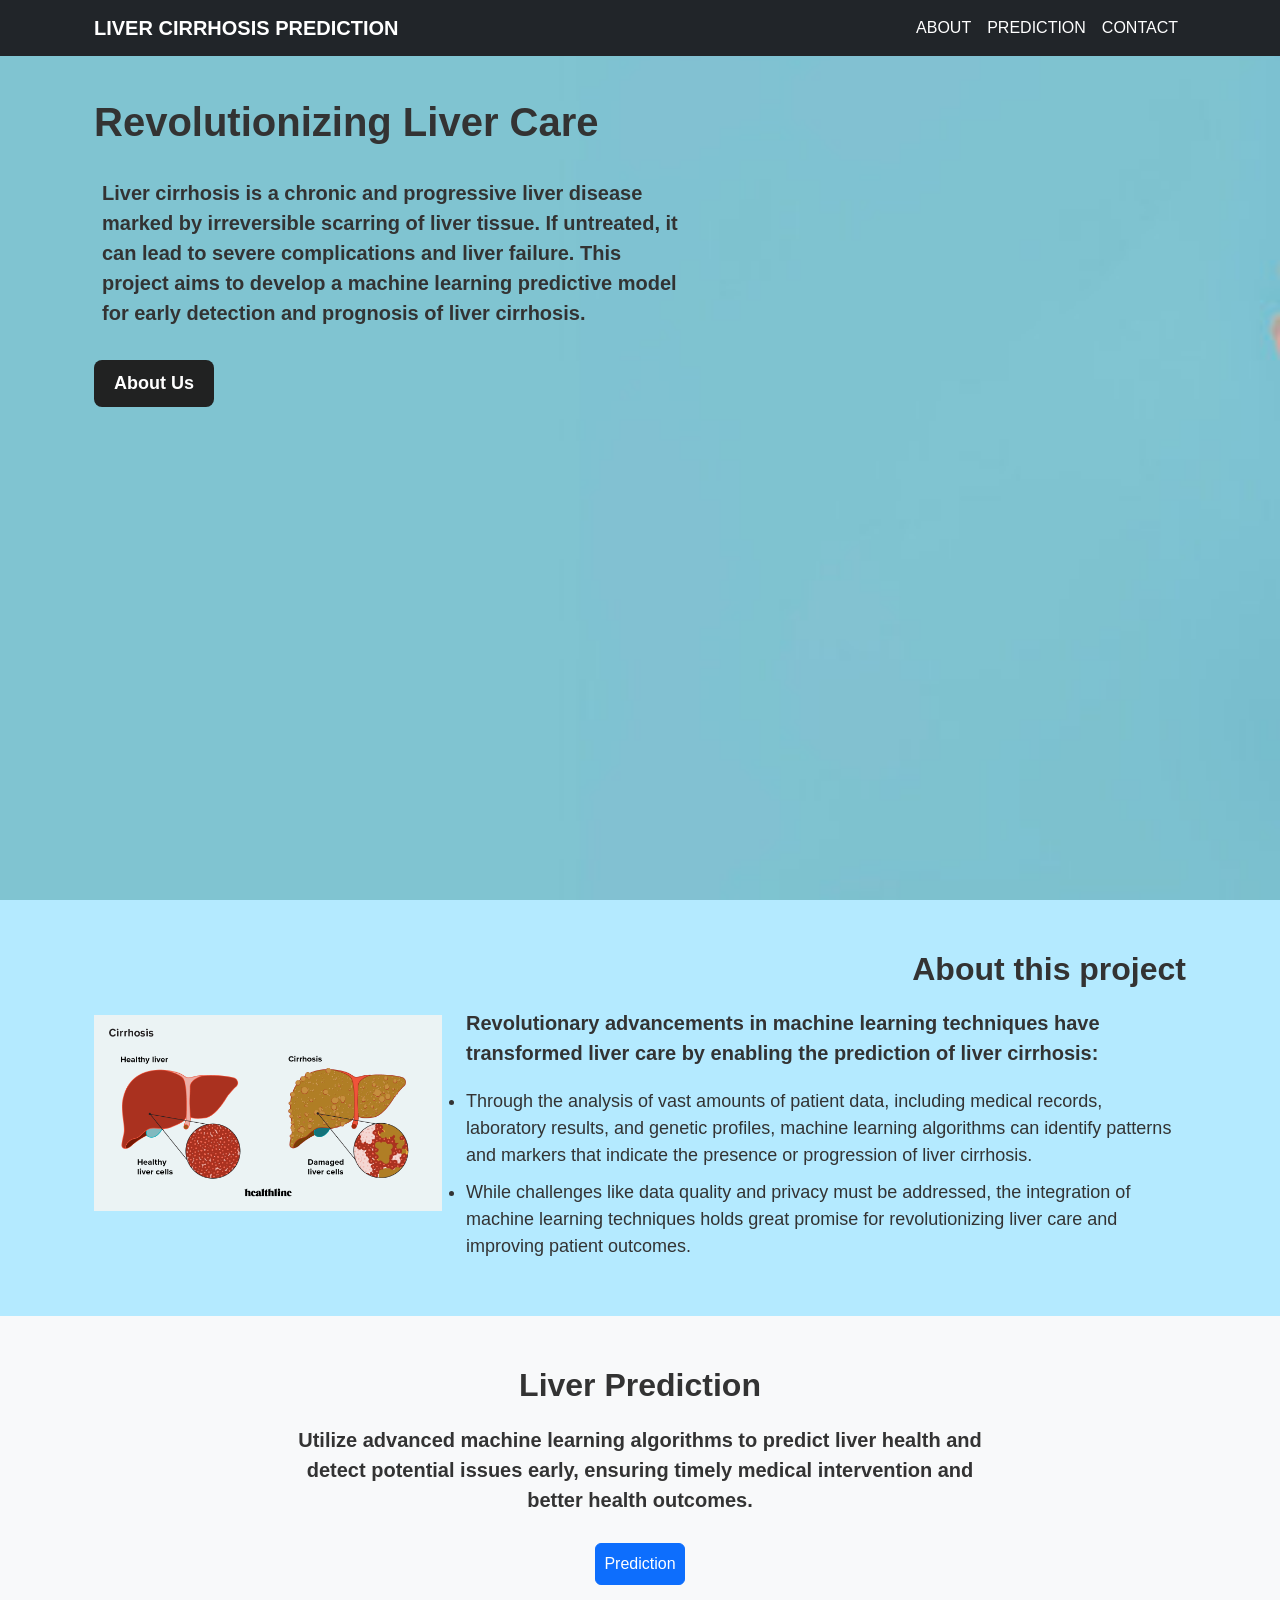
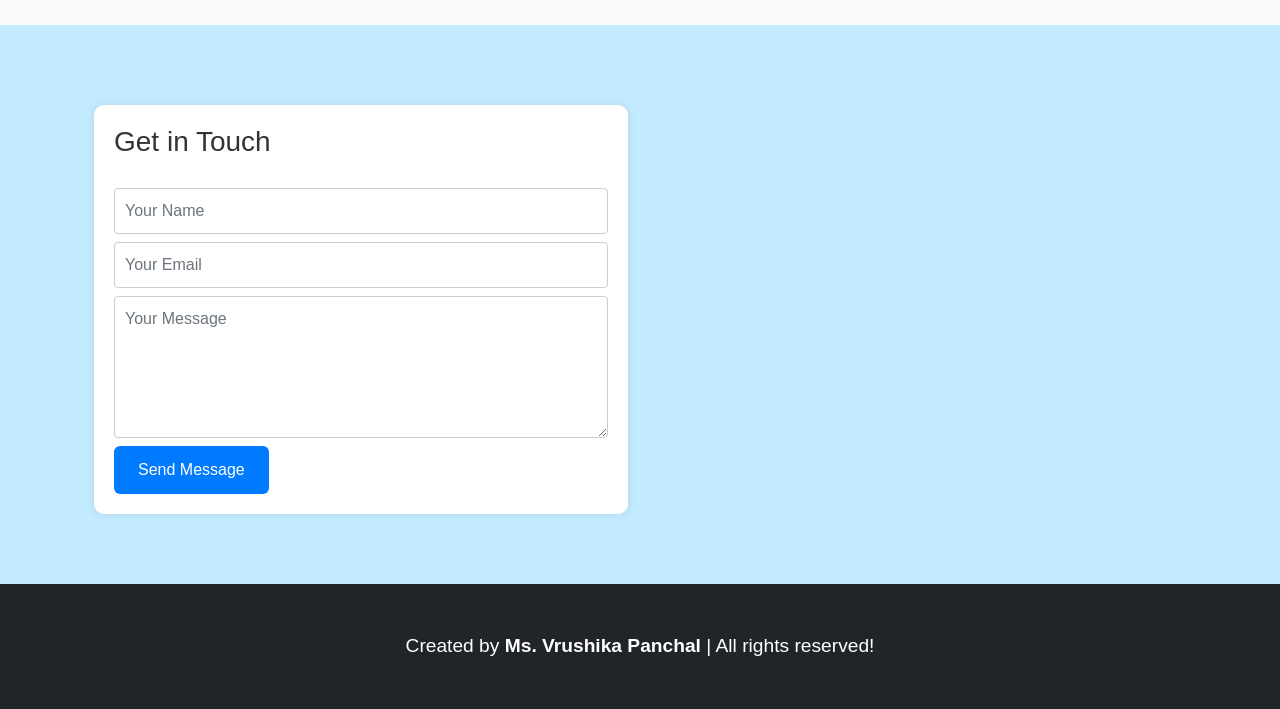
==== templates/page.html @ c01c70a3 "changed" ====
<!DOCTYPE html>
<html lang="en">
<head>
    <meta charset="UTF-8">
    <meta name="viewport" content="width=device-width, initial-scale=1.0">
    <title>Liver Cirrhosis Prediction</title>

    <!-- Core theme CSS (includes Bootstrap)-->
    <link href="/static/css/styles.css" rel="stylesheet" />
</head>
<body id="page-top">
    <!-- Navigation-->
    <nav class="navbar navbar-expand-lg navbar-dark bg-dark fixed-top" id="mainNav">
        <div class="container px-4">
            <a class="navbar-brand" href="#page-top">LIVER CIRRHOSIS PREDICTION</a>
            <button class="navbar-toggler" type="button" data-bs-toggle="collapse" data-bs-target="#navbarResponsive" aria-controls="navbarResponsive" aria-expanded="false" aria-label="Toggle navigation"><span class="navbar-toggler-icon"></span></button>
            <div class="collapse navbar-collapse" id="navbarResponsive">
                <ul class="navbar-nav ms-auto">
                    <li class="nav-item"><a class="nav-link" href="#about">ABOUT</a></li>
                    <li class="nav-item"><a class="nav-link" href="#services">PREDICTION</a></li>
                    <li class="nav-item"><a class="nav-link" href="#contact">CONTACT</a></li>
                </ul>
            </div>
        </div>
    </nav>

    <!-- Header-->
    <header class="text">
        <div class="container px-4">
            <h1 class="fw-bolder mt-5">Revolutionizing Liver Care</h1>
            <p class="lead fw-semibold p-2 mt-4">Liver cirrhosis is a chronic and progressive liver disease marked by irreversible scarring of liver tissue. If untreated, it can lead to severe complications and liver failure. This project aims to develop a machine learning predictive model for early detection and prognosis of liver cirrhosis.</p>
            <a class="btn btn-lg btn-primary mt-2" href="#about">About Us</a>
        </div>
    </header>
    

    <!-- About section -->
    <section id="about">
        <div class="container px-4">
            <div class="row gx-4 align-items-center">
                <div class="col-lg-4">
                    <img src="/static/img/3.webp" alt="Healthcare Image" class="img-fluid">
                </div>
                <div class="col-lg-8 text-right">
                    <h2 class="about-heading">About this project</h2>
                    <p class="lead about-lead">Revolutionary advancements in machine learning techniques have transformed liver care by enabling the prediction of liver cirrhosis:</p>
                    <ul class="about-list">
                        <li>Through the analysis of vast amounts of patient data, including medical records, laboratory results, and genetic profiles, machine learning algorithms can identify patterns and markers that indicate the presence or progression of liver cirrhosis.</li>
                        <li>While challenges like data quality and privacy must be addressed, the integration of machine learning techniques holds great promise for revolutionizing liver care and improving patient outcomes.</li>
                    </ul>
                </div>
            </div>
        </div>
    </section>

    <!-- Services section-->
    <section class="bg-light" id="services">
        <div class="container px-4 text-center">
            <div class="row gx-4 justify-content-center">
                <div class="col-lg-8">
                    <h2 class="services-heading">Liver Prediction</h2>
                    <p class="lead services-lead">Utilize advanced machine learning algorithms to predict liver health and detect potential issues early, ensuring timely medical intervention and better health outcomes.</p>
                    <a href="/index">
                        <button class="btn btn-primary p-2 mt-2">Prediction</button>
                    </a>
                </div>
            </div>
        </div>
    </section>

    <!-- Contact section -->
    <section id="contact" style="background-color: #c3ebff;">
        <div class="container px-4">
            <div class="row">
                <div class="col-lg-6">
                    <!-- Contact Form -->
                    <form action="/index" method="post">
                        <h3>Get in Touch</h3>
                        <input type="text" name="name" placeholder="Your Name" class="form-control mb-2">
                        <input type="email" name="email" placeholder="Your Email" class="form-control mb-2">
                        <textarea name="message" placeholder="Your Message" rows="5" class="form-control mb-2"></textarea>
                        <button type="submit" class="btn btn-primary">Send Message</button>
                    </form>
                </div>
                <div class="col-lg-6">
                    <!-- Map -->
                    <div class="map-responsive">
                        <iframe class="map" src="https://www.google.com/maps/embed?pb=!1m18!1m12!1m3!1d15076.89592087332!2d72.8319697277345!3d19.14167056419224!2m3!1f0!2f0!3f0!3m2!1i1024!2i768!4f13.1!3m3!1m2!1s0x3be7b63aceef0c69%3A0x2aa80cf2287dfa3b!2sJogeshwari%20West%2C%20Mumbai%2C%20Maharashtra%20400047!5e0!3m2!1sen!2sin!4v1635757298406!5m2!1sen!2sin" allowfullscreen="" loading="lazy"></iframe>
                    </div>
                </div>
            </div>
        </div>
    </section>

    <!-- Footer-->
    <footer class="py-5 bg-dark">
        <div class="container px-4">
            <p class="m-0 text-center text-white">Created by <span>Ms. Vrushika Panchal</span> | All rights reserved!</p>
        </div>
    </footer>

    <!-- Bootstrap core JS-->
    <script src="https://cdn.jsdelivr.net/npm/bootstrap@5.2.3/dist/js/bootstrap.bundle.min.js"></script>
    <!-- Core theme JS-->
    <script src="/static/js/scripts.js"></script>
</body>
</html>
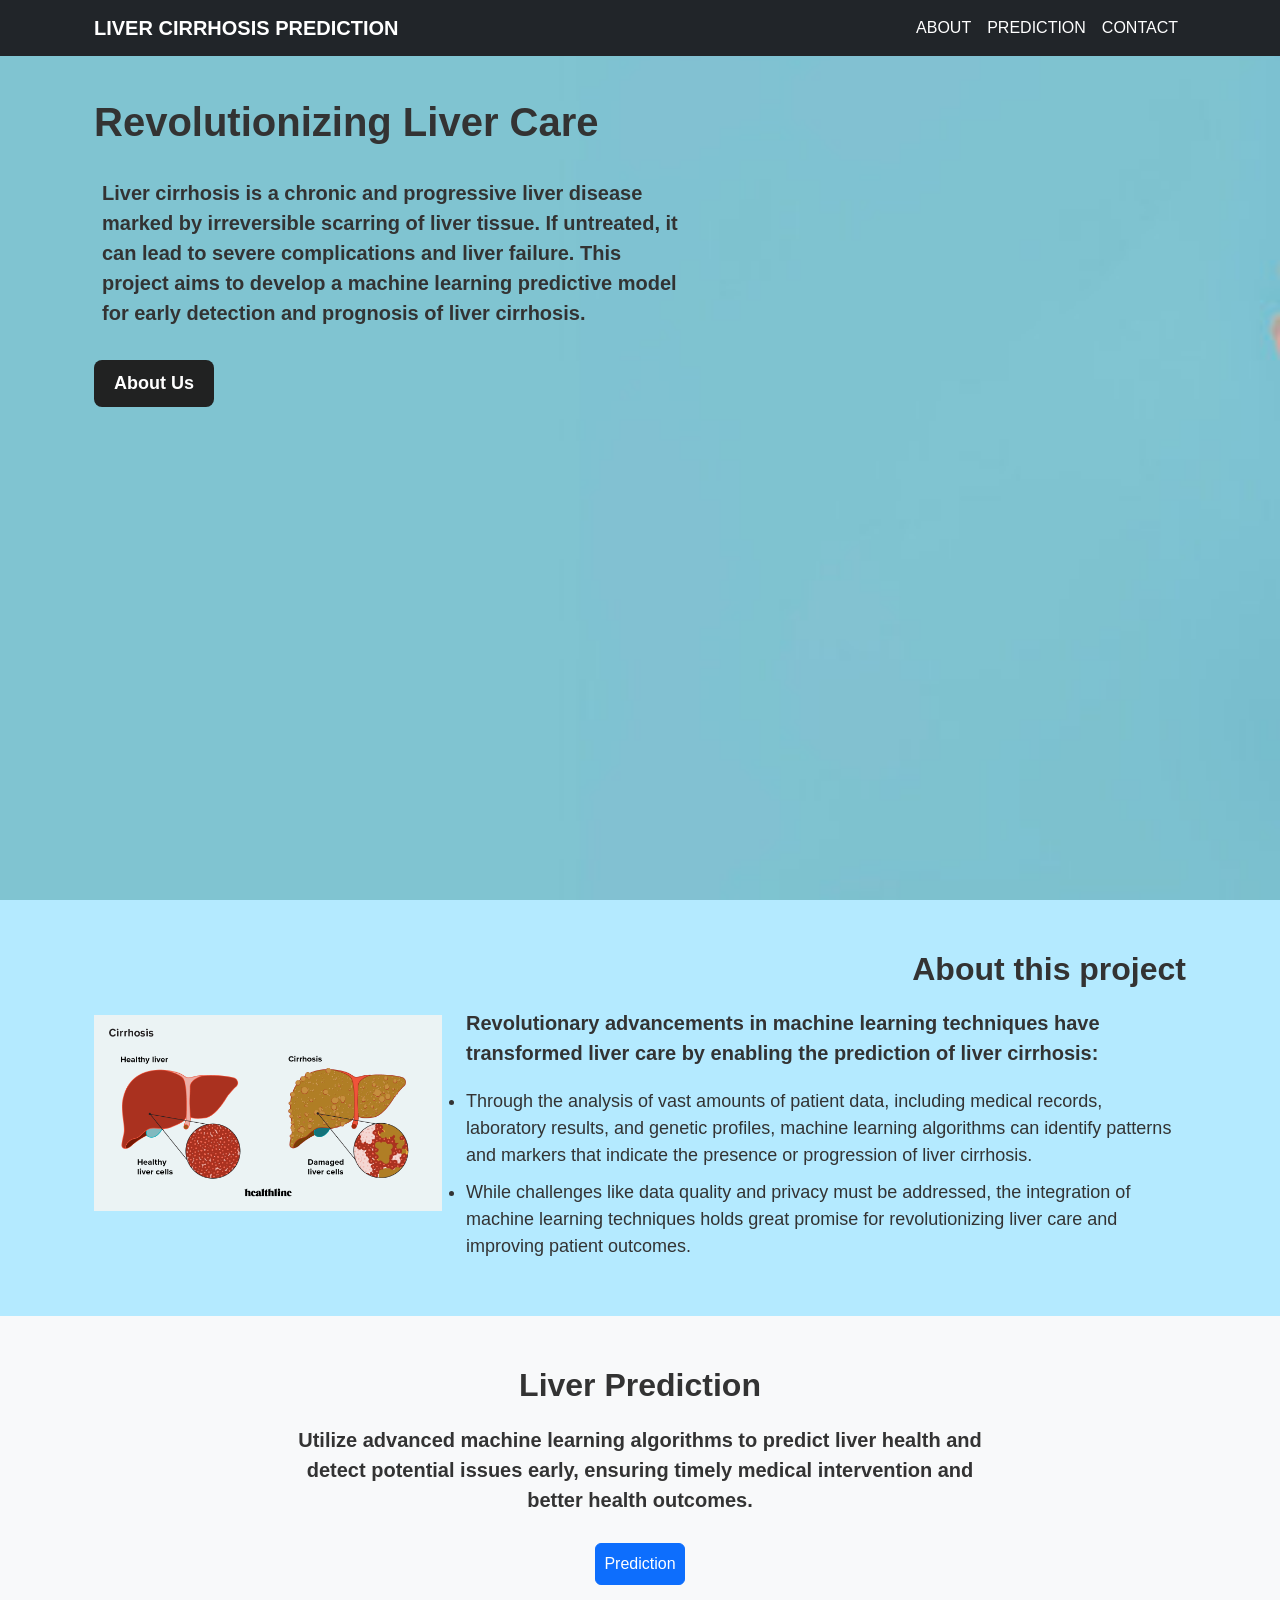
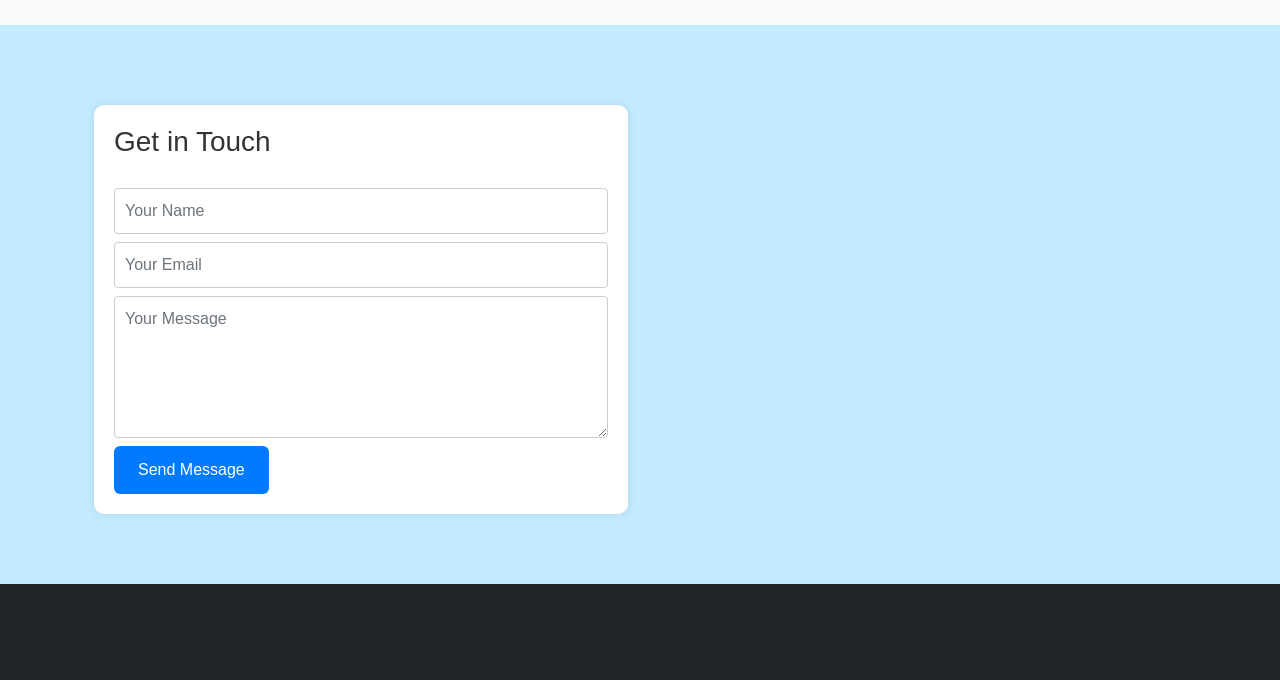
==== commit 088ed340: "update" ====
--- a/templates/page.html
+++ b/templates/page.html
@@ -95,7 +95,7 @@
     <!-- Footer-->
     <footer class="py-5 bg-dark">
         <div class="container px-4">
-            <p class="m-0 text-center text-white">Created by <span>Ms. Vrushika Panchal</span> | All rights reserved!</p>
+    
         </div>
     </footer>
 
